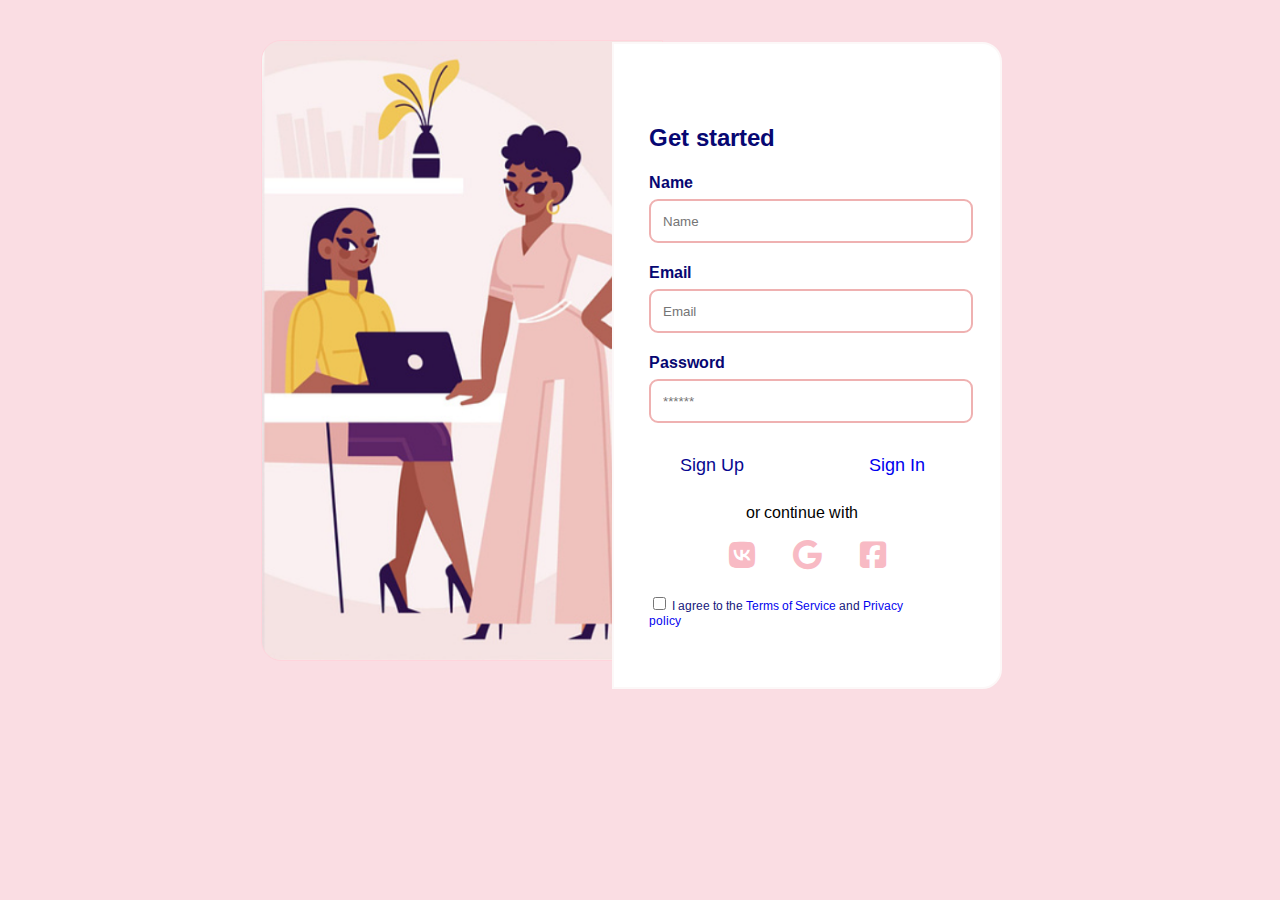
==== index.html @ ffba71e2 "office project" ====
<!DOCTYPE html>
<html lang="en">

<head>
    <meta charset="UTF-8">
    <meta name="viewport" content="width=device-width, initial-scale=1.0">
    <title>project</title>
    <link rel="stylesheet" href="https://cdnjs.cloudflare.com/ajax/libs/font-awesome/6.5.1/css/all.min.css">
    <link rel="stylesheet"
        href="https://fonts.googleapis.com/css2?family=Arimo:ital,wght@0,400..700;1,400..700&display=swap">
    <style>
        body {
            background-color: rgb(250, 221, 227);
            box-sizing: border-box;
        }

        .img {
            float: left;
            width: 40%;
            position: relative;
            bottom: 30%;
            top: 32px;
            left: 253px;
            display: inline;
            overflow: clip;
        }

        .container {
            background-color: white;
            border: 2px solid rgb(252, 248, 248);
            border-radius: 0px 20px 20px 0px;
            float: right;
            width: 25%;
            text-align: left;
            position: relative;
            top: 14px;
            right: 256px;
            margin: 20px 14px;
            padding: 59px 35px;
            color: rgb(7, 7, 114);
            font-family: "Arimo", sans-serif;
            font-weight: bold;
        }

        .in-form {
            width: 300px;
            font-size: 17px;
            margin: 6px 0px 20px 0px;
            padding: 10px 10px;
            text-align: left;
            border: 2px solid rgb(239 177 177);
            border-radius: 9px;
            font-family: "Arimo", sans-serif;
            color: rgb(10, 10, 121);
            font-weight: bolder;
        }

        .container h2 {
            text-align: left;
        }

        .container button {
            display: inline;
            width: 40%;
        }

        .btn1 {
            padding: 9px 10px;
            color: rgb(7, 7, 144);
            background-color: white;
            border: 2px solid white;
            border-radius: 15px;
            cursor: pointer;
            font-size: 18px;
            font-family: "Arimo", sans-serif;
            font-weight: lighter;
        }

        .btn2 {
            padding: 9px 10px;
            margin-left: 54px;
            color: rgb(7, 7, 144);
            background-color: white;
            border: 2px solid white;
            border-radius: 15px;
            cursor: pointer;
            font-size: 18px;
            font-family: "Arimo", sans-serif;
            font-weight: lighter;
        }

        .btn1:hover,
        .btn2:hover {
            background-color: rgb(243, 193, 68);

        }

        .data {
            border: none;
        }

        .continue {
            text-align: center;
            position: relative;
            right: 5px;
            color: black;
            font-weight: lighter;
        }

        .icon {
            margin: 15px;
            margin-left: 80px;
            font-size: 30px;
            display: inline;
            color: rgb(248, 186, 196);
        }

        .icon2 {
            margin: 0px 15px;
            font-size: 30px;
            display: inline;
            color: rgb(248, 186, 196);
        }

        .icon3 {
            margin: 0px 15px;
            font-size: 30px;
            display: inline;
            color: rgb(248, 186, 196);
        }

        .policy {
            font-size: 12px;
            margin-right: 45px;
            font-weight: lighter;
            color: rgb(19, 19, 122);
        }
    </style>
</head>

<body>
    <div class="img">
        <img style="border-radius: 20px 0 0 20px; border: 1px solid rgb(255,212,220);" src="project.jpg.png" alt="image"
            height="619px" width="400px">
    </div>
    <div class="container">
        <h2>Get started</h2>
        <form action="">
            <label for="name">Name</label>
            <div class="in-form">
                <input class="data" type="text" name="" placeholder="Name">
            </div>
            <label for="name">Email</label>
            <div class="in-form">
                <input class="data" type="text" name="" placeholder="Email">
            </div>
            <label for="name">Password</label>
            <div class="in-form">
                <input class="data" type="text" name="" placeholder="******">
            </div>
            <div>
                <button class="btn1">Sign Up</button>
                <button class="btn2"> <a  style="text-decoration: none;" href="login.html">Sign In</a></button>
            </div>
            <div class="continue">
                <p>or continue with</p>
            </div>
            <div class="icon">
                <a href="https://vk.com"></a>
                <i class="fa-brands fa-vk"></i>
            </div>
            <div class="icon2">
                <a href="https://google.com"></a>
                <i class="fa-brands fa-google"></i>
            </div>
            <div class="icon3">
                <a href="https://facebook.com"></a>
                <i class="fa-brands fa-square-facebook"></i>
            </div>
            <br>
            <br>
            <div class="policy">
                <input type="checkbox" name="accept-policies" id="accept-policies"
                    value="I agree to the terms of service and privacy policy" required>
                <label for="accept-policies">I agree to the</label>
                <!--tos:some kind of standard terms of service filename-->
                <a style="text-decoration: none;" href="/tos" class="strong">
                    Terms of Service</a>
                and
                <a style="text-decoration: none;" href="/privacy" class="strong">
                    Privacy policy
                </a>
            </div>
    </div>
    </form>
    </div>
</body>

</html>
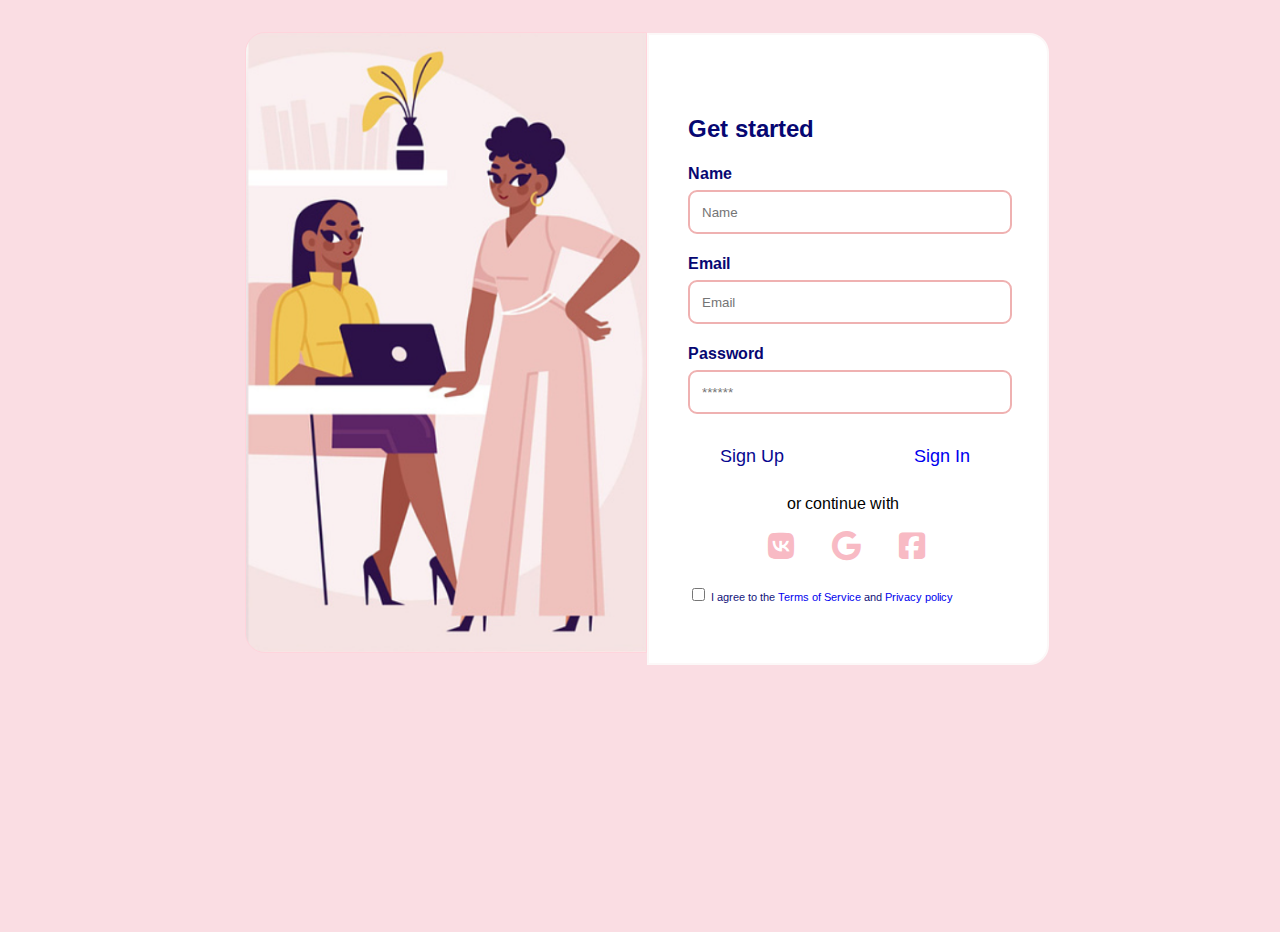
==== commit 92f62fda: "office project" ====
--- a/index.html
+++ b/index.html
@@ -15,28 +15,28 @@
         }
 
         .img {
-            float: left;
-            width: 40%;
-            position: relative;
-            bottom: 30%;
+            height: 100%;
+            width: 100%;
+            max-width: 320px;
+            position: absolute;
+            bottom: 35%;
             top: 32px;
-            left: 253px;
-            display: inline;
-            overflow: clip;
+            left: 245px;
+            display: inline;
         }
 
         .container {
             background-color: white;
             border: 2px solid rgb(252, 248, 248);
             border-radius: 0px 20px 20px 0px;
-            float: right;
-            width: 25%;
+            height: 100%;
+            width: 100%;
+            max-width: 320px;
             text-align: left;
             position: relative;
-            top: 14px;
-            right: 256px;
-            margin: 20px 14px;
-            padding: 59px 35px;
+            top: 25px;
+            left: 639px;
+            padding: 59px 39px;
             color: rgb(7, 7, 114);
             font-family: "Arimo", sans-serif;
             font-weight: bold;
@@ -78,7 +78,7 @@
 
         .btn2 {
             padding: 9px 10px;
-            margin-left: 54px;
+            margin-left: 58px;
             color: rgb(7, 7, 144);
             background-color: white;
             border: 2px solid white;
@@ -97,6 +97,7 @@
 
         .data {
             border: none;
+            outline: none;
         }
 
         .continue {
@@ -130,7 +131,7 @@
         }
 
         .policy {
-            font-size: 12px;
+            font-size: 11px;
             margin-right: 45px;
             font-weight: lighter;
             color: rgb(19, 19, 122);
@@ -156,25 +157,25 @@
             </div>
             <label for="name">Password</label>
             <div class="in-form">
-                <input class="data" type="text" name="" placeholder="******">
+                <input class="data" type="password" name="" placeholder="******">
             </div>
             <div>
                 <button class="btn1">Sign Up</button>
-                <button class="btn2"> <a  style="text-decoration: none;" href="login.html">Sign In</a></button>
+                <button class="btn2"> <a style="text-decoration: none;" href="login.html"> Sign In</a></button>
             </div>
             <div class="continue">
                 <p>or continue with</p>
             </div>
             <div class="icon">
-                <a href="https://vk.com"></a>
+                <a href="http://vk.com"></a>
                 <i class="fa-brands fa-vk"></i>
             </div>
             <div class="icon2">
-                <a href="https://google.com"></a>
+                <a href="http://google.com"></a>
                 <i class="fa-brands fa-google"></i>
             </div>
             <div class="icon3">
-                <a href="https://facebook.com"></a>
+                <a href="http://facebook.com"></a>
                 <i class="fa-brands fa-square-facebook"></i>
             </div>
             <br>
